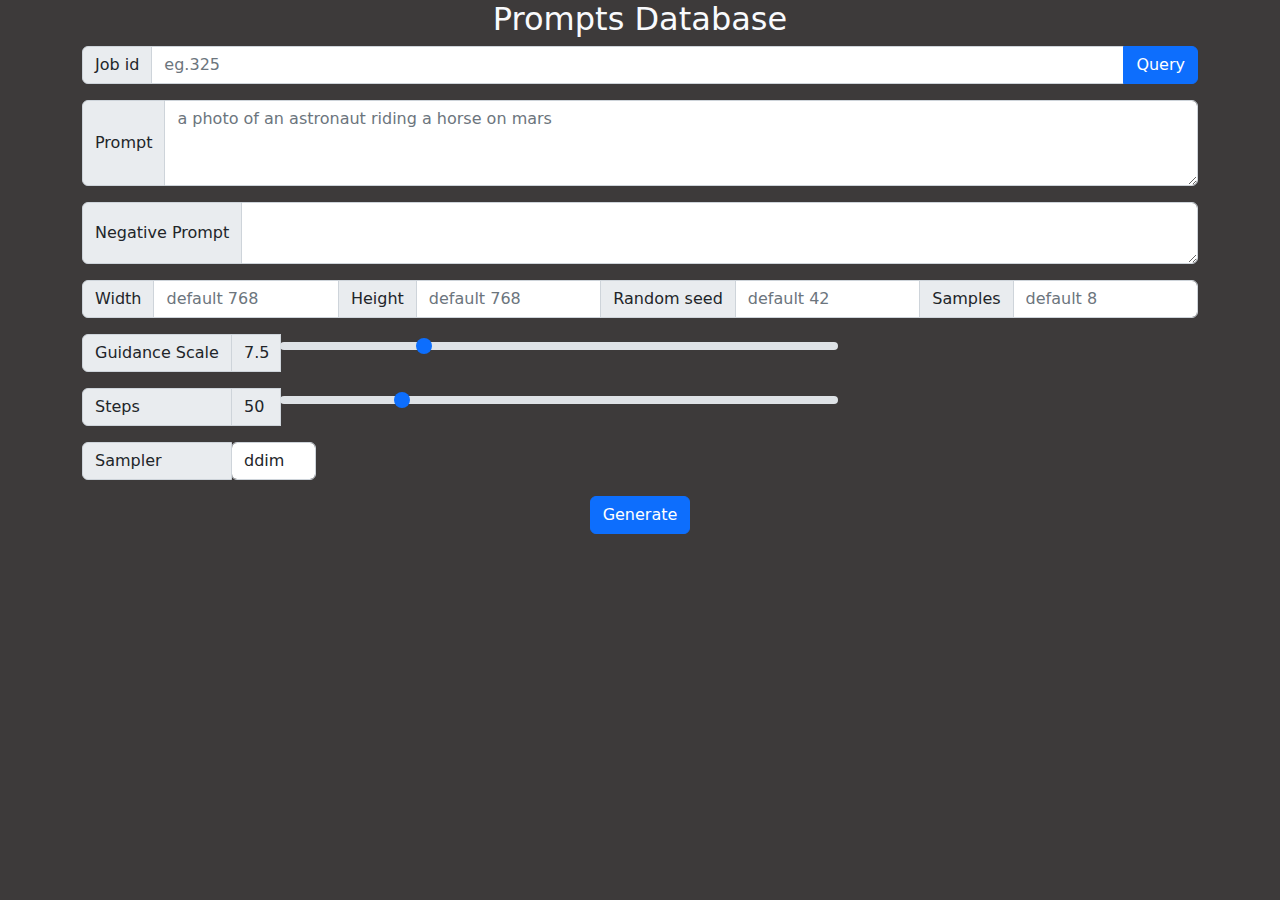
==== editor-inner.html @ 422ee431 "update home menu" ====
<!--
 * @Author: xing paradisehit@gmil.com
 * @Date: 2022-11-26 15:44:34
 * @LastEditors: xing paradisehit@gmail.com
 * @LastEditTime: 2023-02-14 23:03:29
 * @FilePath: /web/editor-inner.html
 * @Description:生成图片
-->
<!doctype html>
<html lang="en">

<head>
    <meta charset="utf-8">
    <meta name="viewport" content="width=device-width, initial-scale=1 user-scalable=no">
    <meta http-equiv="Access-Control-Allow-Origin" content="*" />
    <title>Prompts Database, An AI Database</title>
    <link href="bootstrap/css/bootstrap.min.css" rel="stylesheet">
    <link rel="stylesheet" href="https://cdn.jsdelivr.net/npm/bootstrap-icons@1.10.0/font/bootstrap-icons.css">
    <link href="css/sd.css" rel="stylesheet">
</head>

<body>
    <div class="photo-gallery">
        <div class="container" id="main_container">
            <div id="user_nav" class="row justify-content-end">
                <div class="d-none col-md-1" id="login_div">
                    <a href="#">
                        <span id="login" class="text-center float-end">Login</span>
                    </a>
                </div>
                <div class="d-none col-md-1" id="register_div">
                    <a href="#">
                        <span id="register" class="text-center float-end">Register</span>
                    </a>
                </div>
                <div class="d-none dropdown" id="dropdown_home_div">
                    <button class="btn btn-secondary dropdown-toggle float-end" type="button" id="dropdownMenuButton"
                        data-bs-toggle="dropdown" aria-expanded="false">
                        Home
                    </button>
                    <ul class="dropdown-menu dropdown_dark" aria-labelledby="dropdownMenuButton">
                        <li><a class="dropdown-item modal_text" href="editor.html">Let's Create</a></li>
                        <li><a class="dropdown-item modal_text" id="user_div" href="home.html">
                                <span>My Creation</span></a></li>
                        <li><a class="dropdown-item modal_text" href="fav.html">My Favorites</a></li>
                        <li><a class="dropdown-item modal_text" id="logout" href="#">Logout</a></li>
                    </ul>
                </div>
            </div>
            <div class="intro">
                <h2 class="text-center">Prompts Database</h2>
            </div>
            <div class="row g-3 align-items-center">
                <div class="input-group mb-3">
                    <span class="input-group-text" id="job_id1">Job id</span>
                    <input type="text" class="form-control" id="job_id" aria-describedby="job_id1" placeholder="eg.325">
                    <input name="" id="query_btn" class="btn btn-primary" type="button" value="Query">
                </div>
            </div>
            <div class="row g-3 align-items-center">

                <div class="input-group mb-3 ">
                    <span class="input-group-text">Prompt</span>
                    <textarea id="prompt" class="form-control" aria-label="Prompt" rows="3"
                        placeholder="a photo of an astronaut riding a horse on mars"></textarea>
                </div>
            </div>
            <div class="row g-3 align-items-center">

                <div class="input-group  mb-3">
                    <span class="input-group-text">Negative Prompt</span>
                    <textarea id="negative_prompt" class="form-control" aria-label="NegPrompt" rows="2"
                        placeholder=""></textarea>
                </div>
            </div>
            <div class="row g-3 align-items-center">
                <div class="input-group mb-3">
                    <span class="input-group-text" id="width1">Width</span>
                    <input type="text" class="form-control" id="width" aria-describedby="width1"
                        placeholder="default 768"></input>

                    <span class="input-group-text" id="height1">Height</span>
                    <input type="text" class="form-control" id="height" aria-describedby="height1"
                        placeholder="default 768"></input>

                    <span class="input-group-text" id="random_seed1">Random seed</span>
                    <input type="text" class="form-control" id="random_seed" aria-describedby="random_seed"
                        placeholder="default 42"></input>


                    <span class="input-group-text" id="n_samples1">Samples</span>
                    <input type="text" class="form-control" id="n_samples" aria-describedby="n_samples1"
                        placeholder="default 8"></input>

                </div>
            </div>
            <div class="row g-3 align-items-center">
                <div class="input-group mb-3">
                    <span for="guidance_scale1" class="input-group-text" style="width: 150px;">Guidance
                        Scale</span>
                    <span class="input-group-text" id="guidance_scale_show" style="width: 50px;">7.5</span>
                    <div class="col-sm-6 col-lg-6">
                        <input type="range" class="form-range" min="0" max="30" step="0.5" value="7.5"
                            id="guidance_scale" oninput="GuidanceScaleChange()" aria-describedby="guidance_scale1">
                    </div>
                </div>
            </div>
            <div class="row g-3 align-items-center">
                <div class="input-group mb-3">
                    <span class="input-group-text" id="steps1" style="width: 150px;">Steps</span>
                    <span class="input-group-text" id="steps_show" style="width: 50px;">50</span>
                    <div class="col-sm-6 col-md-7 col-lg-6">
                        <input type="range" class="form-range" min="10" max="200" step="1" value="50" id="steps"
                            oninput="StepsChange()" aria-describedby="steps1">
                    </div>
                </div>
            </div>

            <div class="row lg-3 align-items-center">
                <div class="input-group mb-3">
                    <span class="input-group-text" id="sampler1" style="width: 150px;">Sampler</span>
                    <div class="col-s-2">
                        <select class="form-control" style="width:auto;" id="sampler">
                            <option value="ddim" selected>ddim</option>
                            <option value="plms">plms</option>
                            <option value="dmp">dmp</option>
                            <option value="euler_a">euler_a</option>
                        </select>
                    </div>
                </div>
            </div>
            <div class="mb-3" style="text-align:center">
                <input name="" id="generate_btn" class="btn btn-primary" type="button" value="Generate">
            </div>
            <div id="queue_div">
            </div>
            <div id="row_div" class="row photos">
            </div>
        </div>
        <!-- 模态框（Modal） -->
        <div class="modal fade" id="imageDetailModal" tabindex="-1" role="dialog"
            aria-labelledby="imageDetailModalLabel" aria-hidden="true">
            <div class="modal-dialog modal-xl">
                <div class="modal-content  modal_dark">
                    <div class="modal-header modal_text">
                        <h5 class="modal-title">Image details</h5>
                        <button type="button" class="btn-close btn-close-white" data-bs-dismiss="modal"
                            aria-label="Close">
                        </button>
                    </div>
                    <div class="container-fluid mb-3 mt-4">
                        <div class="row">
                            <div class="col-md-6">
                                <div class="row prompt_bg mb-3">
                                    <div id="modal-prompt">
                                    </div>
                                    <div class="row mt-3">
                                        <div class="modal_text col-sm-6">
                                            <div class="btn btn-secondary col-center-block" id="modal_copy">
                                                <span class="bi bi-clipboard2"></span>
                                                copy prompt
                                            </div>
                                        </div>
                                        <div class="modal_text col-sm-6">
                                            <div class="btn btn-secondary  col-center-block" id="modal_favorite">
                                                <span class="bi bi-heart" id="span_fav"></span>
                                                favorite
                                            </div>
                                        </div>
                                    </div>

                                </div>
                                <div class="row ml-3">
                                    <div class="col">
                                        <div class="btn btn-secondary col-sm-12" id="modal-editor"><span
                                                class="bi bi-pencil-square"></span>Open in editor</div>
                                    </div>
                                </div>
                                <div class="row" id="modal-parameters">
                                </div>
                            </div>

                            <div class="col-md-6">
                                <div class="row modal_img">
                                    <div class="modal-image">
                                        modal-image
                                    </div>

                                </div>
                            </div>
                        </div>
                        <div class="row modal_text">
                            <div class="btn btn-secondary col-sm-2 col-xs-2 mx-auto col-center-block" id="modal-close">
                                <span class="bi bi-x-circle"></span>
                                Close
                            </div>
                        </div>
                        <!-- </div>
                        <div class="row">
                            <div class="modal-footer">
                            </div>
                        </div> -->
                    </div><!-- /.modal-content -->
                </div><!-- /.modal -->
            </div>
        </div>
        <!-- 注册模态框（Modal） -->
        <div class="modal fade" id="registerModal" tabindex="-1" role="dialog" aria-labelledby="registerModalLabel"
            aria-hidden="true">
            <div class="modal-dialog modal-md">
                <div class="modal-content modal_dark">
                    <div class="container-fluid">
                        <form id="registerForm" class="form-signin" action="#">
                            <img class="mb-4 col-center-block" src="images/android-chrome-108x108.png" alt="" width="72"
                                height="72">
                            <h1 class="h3 mb-3 text-center font-weight-normal">register</h1>
                            <input name="username" id="register_username" class="form-control mb-3"
                                placeholder="username" required autofocus>
                            <input name="password" type="password" id="register_password" class="form-control mb-3"
                                placeholder="password" required>
                            <div class="row text-center">
                                <span id="register_error" class="text-danger text-center d-none"></span>
                            </div>
                            <button id="register_btn" class="btn btn-primary col-center-block"
                                type="button">Register</button>
                        </form>
                    </div>
                </div><!-- /.modal-content -->
            </div><!-- /.modal -->
        </div>
        <!-- 登录模态框（Modal） -->
        <div class="modal fade" id="loginModal" tabindex="-1" role="dialog" aria-labelledby="loginModalLabel"
            aria-hidden="true">
            <div class="modal-dialog modal-md">
                <div class="modal-content modal_dark">
                    <div class="container-fluid">
                        <form id="loginForm" class="form-signin" action="#">
                            <img class="mb-4 col-center-block" src="images/android-chrome-108x108.png" alt="" width="72"
                                height="72">
                            <h1 class="h3 mb-3 text-center font-weight-normal">login</h1>
                            <input name="username" id="login_username" class="form-control mb-3" placeholder="username"
                                required autofocus>
                            <input name="password" type="password" id="login_password" class="form-control mb-3"
                                placeholder="password" required>
                            <div class="row text-center">
                                <span id="user_passwd_error" class="text-danger text-center d-none mb-3"></span>
                            </div>
                            <button id="login_btn" class="btn btn-primary col-center-block" type="button">Login</button>
                        </form>
                    </div>
                </div><!-- /.modal-content -->
            </div><!-- /.modal -->
        </div>
    </div>
</body>

<script src="jquery/jquery-3.6.1.min.js"></script>
<script src="bootstrap/js/bootstrap.bundle.min.js"></script>
<script type="text/javascript" src="js/md5.min.js"></script>
<script src="js/sd.js"></script>
<script type="text/javascript">
    $(document).ready(function () {
        ShowNav()
        GetInfoFromLocalStorage()
        DisplayQueryInfo()
    })
</script>


</html>
---- css/sd.css ----
:root[data-theme="dark"] {
    --bg: #3d3a3a;
    --textColor: #f9fafd;
    --borderColor: #2c2c3a;
    --primary: #14252d;
    --pbg: #5c5959;
}

body {
    background-color: var(--bg);
    color: var(--textColor);
}

.modal_dark {
    background-color: var(--bg);
    color: var(--textColor);
}

.dropdown_dark {
    background-color: #938e8e;
    color: var(--textColor);
}

.prompt_bg {
    background-color: var(--pbg);
    color: var(--textColor);
    margin-left: auto;
    margin-right: auto;
    border-radius: 5px
}

.modal_text {
    color: var(--textColor);
}

.col-center-block {
    float: none;
    display: block;
    margin-left: auto;
    margin-right: auto;

}

.modal-div-block-title {
    float: none;
    display: block;
    margin-left: 1px;
    color: #898989;
}

.modal-div-block-text {
    float: none;
    display: block;
    margin-left: 1px;
    color: var(--textColor);
}

.img-thumbnail {
    cursor: zoom-in;
}

@media (min-width: 576px) {
    .img-thumbnail:hover {
        transform: scale(1.2);
    }
}

.modal_img {
    display: inline-block;
    width: auto;
    max-height: 512px;
    border-radius: 6px;
    text-align: center;
    vertical-align: middle;
}

.modal-header {
    display: flex;
    flex-shrink: 0;
    align-items: center;
    justify-content: space-between;
    padding: var(--bs-modal-header-padding);
    border-bottom: var(--bs-modal-header-border-width) solid #55585b;
    border-top-left-radius: var(--bs-modal-inner-border-radius);
    border-top-right-radius: var(--bs-modal-inner-border-radius);
}
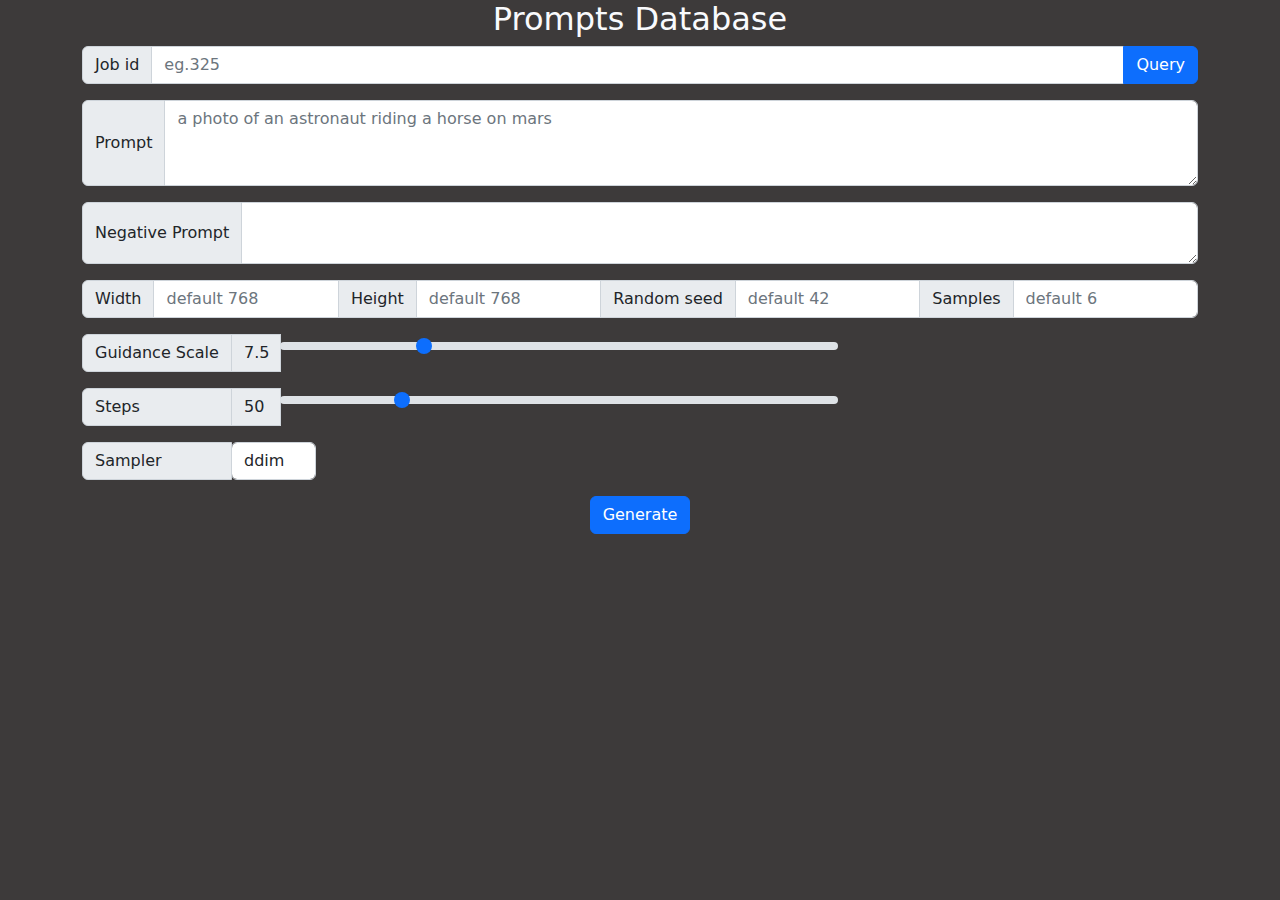
==== commit 24b9c51e: "update my_search_words" ====
--- a/editor-inner.html
+++ b/editor-inner.html
@@ -2,7 +2,7 @@
  * @Author: xing paradisehit@gmil.com
  * @Date: 2022-11-26 15:44:34
  * @LastEditors: xing paradisehit@gmail.com
- * @LastEditTime: 2023-02-14 23:03:29
+ * @LastEditTime: 2023-02-15 22:56:51
  * @FilePath: /web/editor-inner.html
  * @Description:生成图片
 -->
@@ -90,7 +90,7 @@
 
                     <span class="input-group-text" id="n_samples1">Samples</span>
                     <input type="text" class="form-control" id="n_samples" aria-describedby="n_samples1"
-                        placeholder="default 8"></input>
+                        placeholder="default 6"></input>
 
                 </div>
             </div>
@@ -257,7 +257,7 @@
 <script src="jquery/jquery-3.6.1.min.js"></script>
 <script src="bootstrap/js/bootstrap.bundle.min.js"></script>
 <script type="text/javascript" src="js/md5.min.js"></script>
-<script src="js/sd.js"></script>
+<script src="js/sd.min.js"></script>
 <script type="text/javascript">
     $(document).ready(function () {
         ShowNav()
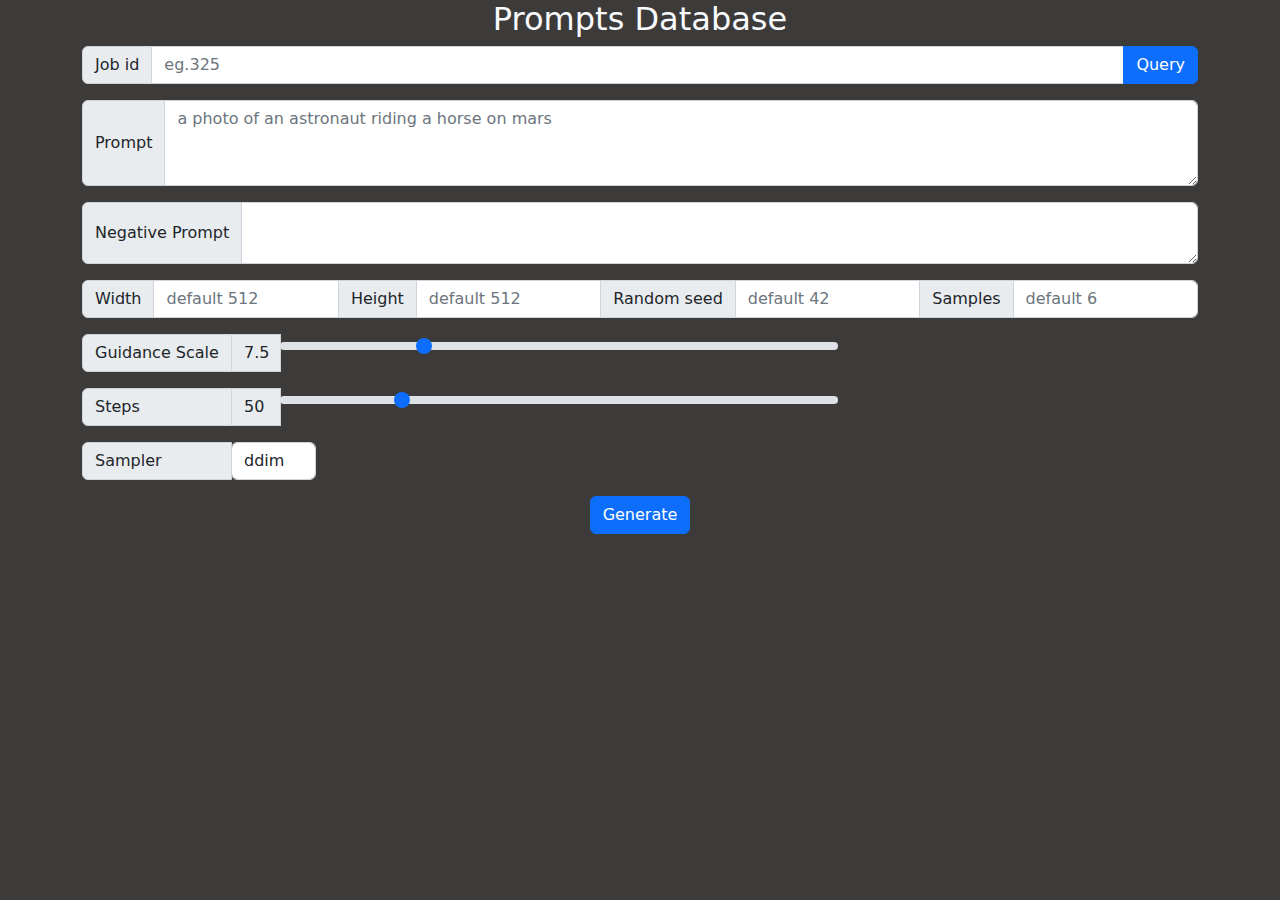
==== commit c30af93e: "fix image favorite in my creation" ====
--- a/editor-inner.html
+++ b/editor-inner.html
@@ -2,7 +2,7 @@
  * @Author: xing paradisehit@gmil.com
  * @Date: 2022-11-26 15:44:34
  * @LastEditors: xing paradisehit@gmail.com
- * @LastEditTime: 2023-02-15 22:56:51
+ * @LastEditTime: 2023-02-16 23:06:55
  * @FilePath: /web/editor-inner.html
  * @Description:生成图片
 -->
@@ -77,11 +77,11 @@
                 <div class="input-group mb-3">
                     <span class="input-group-text" id="width1">Width</span>
                     <input type="text" class="form-control" id="width" aria-describedby="width1"
-                        placeholder="default 768"></input>
+                        placeholder="default 512"></input>
 
                     <span class="input-group-text" id="height1">Height</span>
                     <input type="text" class="form-control" id="height" aria-describedby="height1"
-                        placeholder="default 768"></input>
+                        placeholder="default 512"></input>
 
                     <span class="input-group-text" id="random_seed1">Random seed</span>
                     <input type="text" class="form-control" id="random_seed" aria-describedby="random_seed"
@@ -165,6 +165,12 @@
                                             <div class="btn btn-secondary  col-center-block" id="modal_favorite">
                                                 <span class="bi bi-heart" id="span_fav"></span>
                                                 favorite
+                                            </div>
+                                        </div>
+                                        <div class="modal_text col-sm-12 mt-3">
+                                            <div class="btn btn-secondary  col-center-block  d-none" id="modal_ban">
+                                                <span class="bi bi-eye" id="span_ban"></span>
+                                                ban it
                                             </div>
                                         </div>
                                     </div>
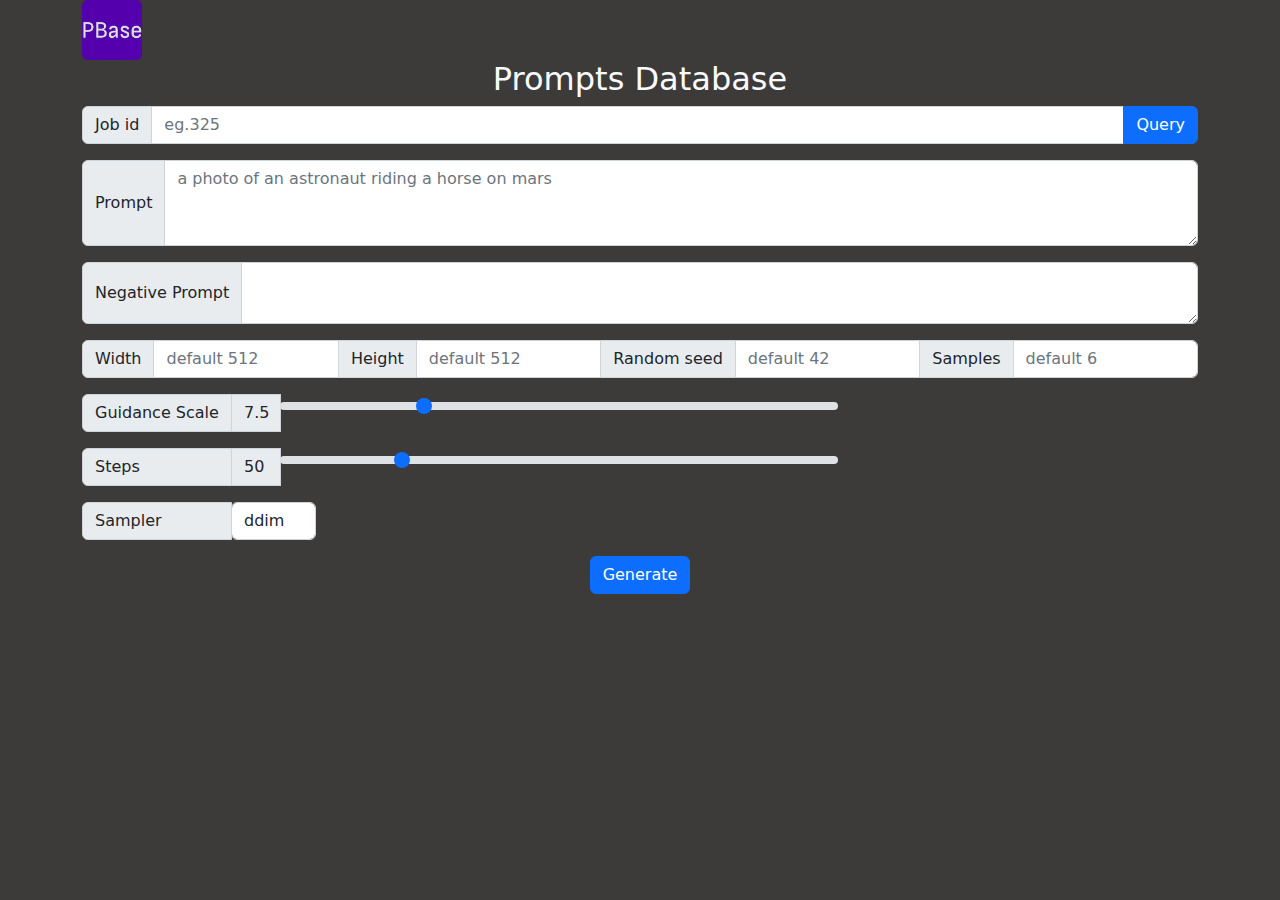
==== commit 304da38a: "add beian and index logo" ====
--- a/editor-inner.html
+++ b/editor-inner.html
@@ -2,7 +2,7 @@
  * @Author: xing paradisehit@gmil.com
  * @Date: 2022-11-26 15:44:34
  * @LastEditors: xing paradisehit@gmail.com
- * @LastEditTime: 2023-02-16 23:06:55
+ * @LastEditTime: 2023-02-17 22:32:21
  * @FilePath: /web/editor-inner.html
  * @Description:生成图片
 -->
@@ -48,6 +48,9 @@
                 </div>
             </div>
             <div class="intro">
+                <div class="col-md-12">
+                    <a href="/"><img src="images/android-chrome-108x108.png" alt="" width="60" height="60"></a>
+                </div>
                 <h2 class="text-center">Prompts Database</h2>
             </div>
             <div class="row g-3 align-items-center">
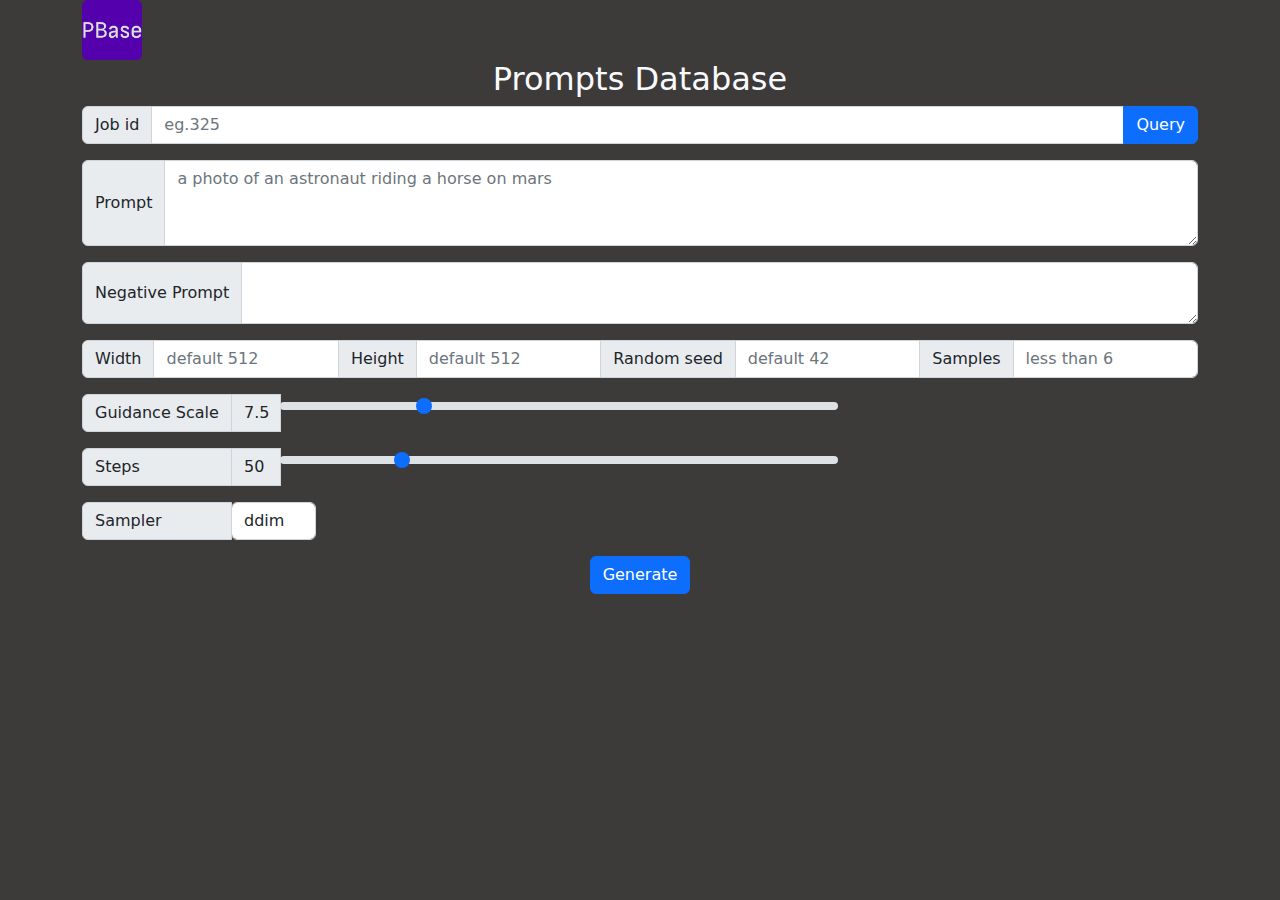
==== commit 752044e3: "set n_samples maxium to 6" ====
--- a/editor-inner.html
+++ b/editor-inner.html
@@ -2,7 +2,7 @@
  * @Author: xing paradisehit@gmil.com
  * @Date: 2022-11-26 15:44:34
  * @LastEditors: xing paradisehit@gmail.com
- * @LastEditTime: 2023-02-17 22:32:21
+ * @LastEditTime: 2023-02-23 23:47:09
  * @FilePath: /web/editor-inner.html
  * @Description:生成图片
 -->
@@ -93,7 +93,7 @@
 
                     <span class="input-group-text" id="n_samples1">Samples</span>
                     <input type="text" class="form-control" id="n_samples" aria-describedby="n_samples1"
-                        placeholder="default 6"></input>
+                        placeholder="less than 6"></input>
 
                 </div>
             </div>
--- a/css/sd.css
+++ b/css/sd.css
@@ -31,6 +31,10 @@
 
 .modal_text {
     color: var(--textColor);
+}
+
+.foot_text {
+    color: #938e8e;
 }
 
 .col-center-block {
@@ -68,10 +72,25 @@
 .modal_img {
     display: inline-block;
     width: auto;
-    max-height: 512px;
+    max-height: 360px;
     border-radius: 6px;
     text-align: center;
     vertical-align: middle;
+}
+
+.small_modal_img {
+    display: inline-block;
+    max-width: 50px;
+    max-height: auto;
+    border-radius: 6px;
+    text-align: center;
+    vertical-align: middle;
+    cursor: pointer;
+    margin: 2px
+}
+
+.small_modal_img_dark {
+    opacity: 0.4;
 }
 
 .modal-header {
